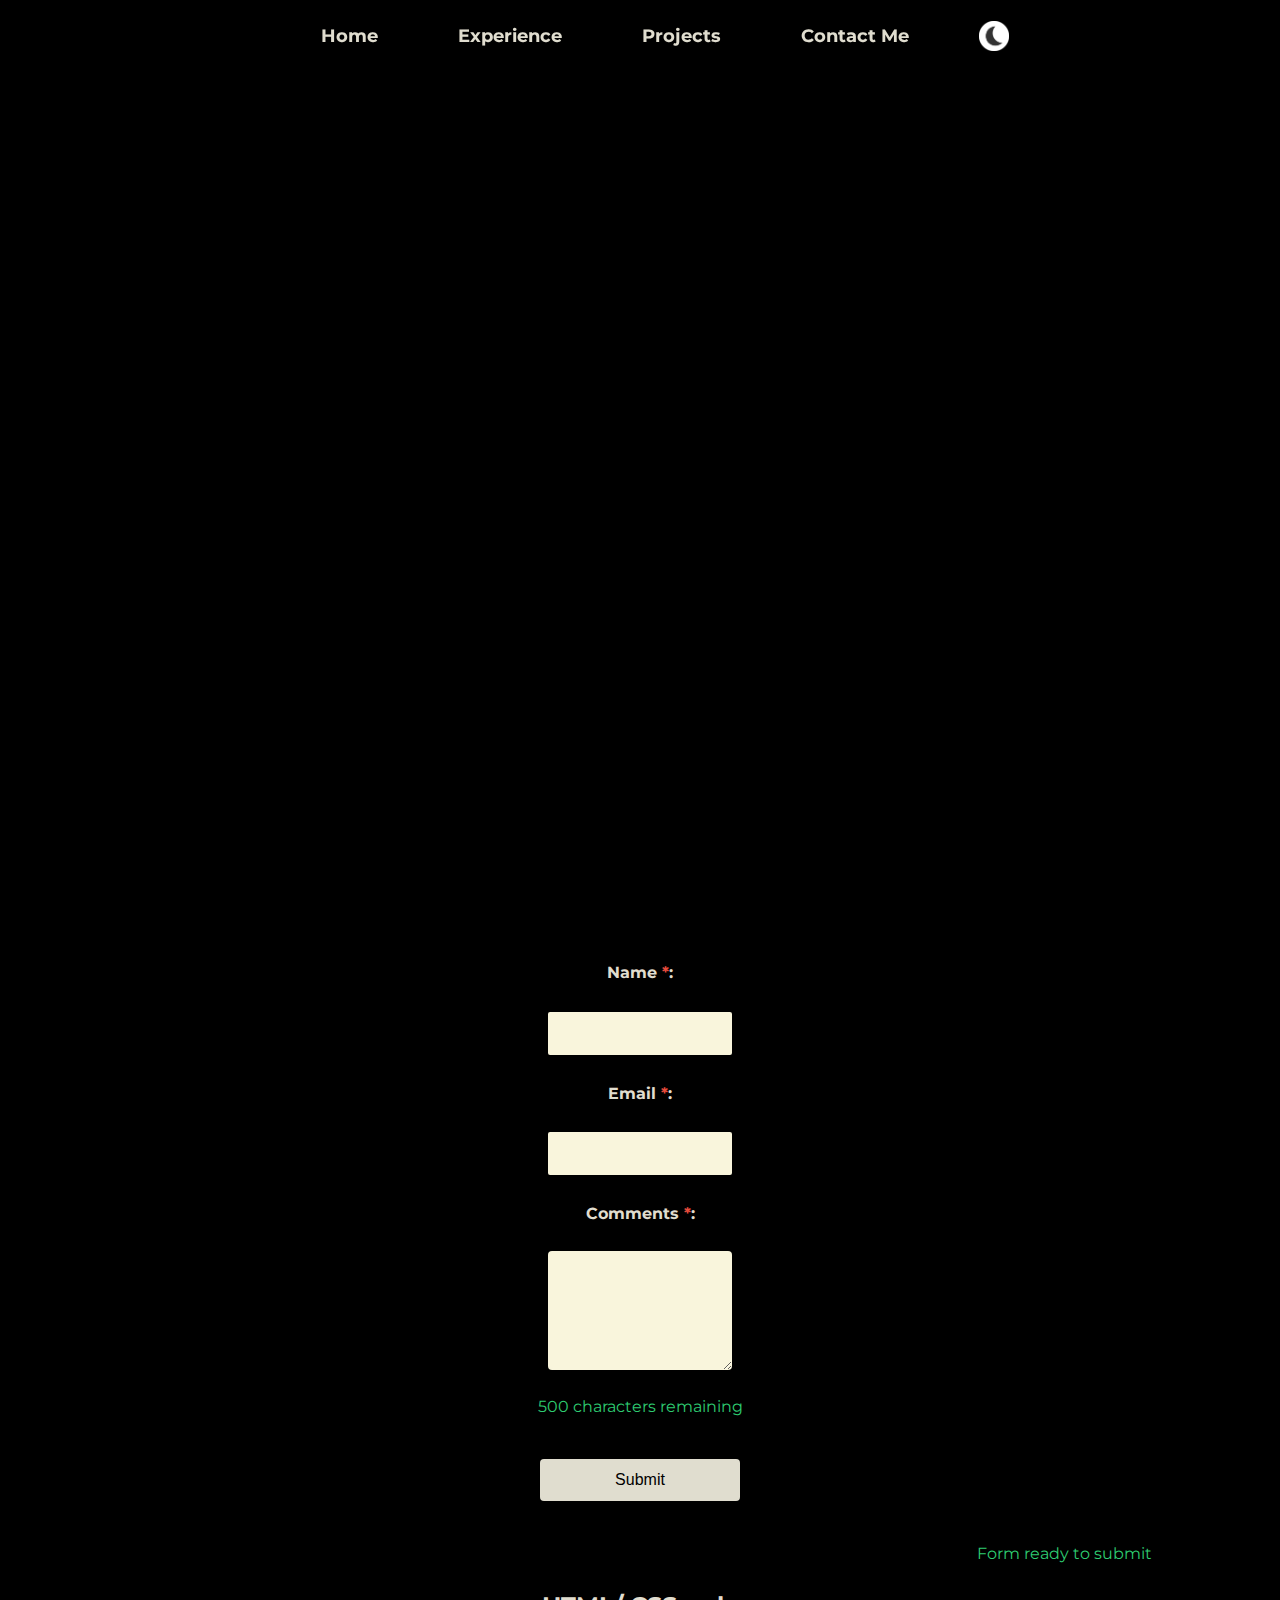
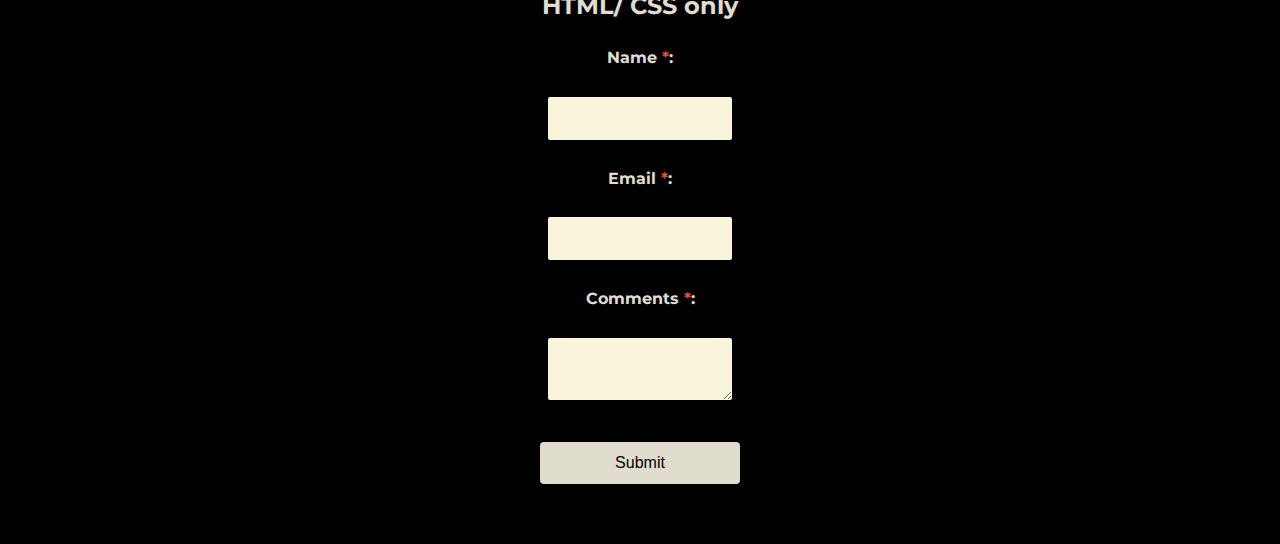
==== contact.html @ 6999d3a9 "Initial commit for CSE134b-HW5" ====
<!DOCTYPE html>
<html lang="en">
<head>
    <meta charset="UTF-8">
    <meta name="viewport" content="width=device-width, initial-scale=1.0">
    <meta name="description" content="Work Experience of Ghaida Alruwais">
    <title>Work Experience - Ghaida Alruwais</title>
    <link rel="stylesheet" href="styles.css">
</head>
<body>
    <header>
        <nav class="mainNavBar">
            <ul class ="mainLinks">
                <li><a href="index.html">Home</a></li>
                <li><a href="experience.html">Experience</a></li>
                <li><a href="projects.html">Projects</a></li>
                <li><a href="contact.html">Contact Me</a>
                </li>
                <li>
                    <img
                        id="modeToggle"
                        class="icon color-icon"
                        src="./theme_dark.png"
                        src-light="./theme_light.png"
                        src-dark="./theme_dark.png"
                        alt="the theme of the website"
                    />
                </li>
            </ul>
        </nav>
    </header>
    <section class="video-section">
        <div class="videoBackground">
            <video id="backgroundVideo" autoplay muted loop playsinline aria-hidden="true">
                <source id="videoSource" src="videoOverlayPersonalPor.mp4" type="video/mp4">
            </video>
        </div>
        <section class="video-overlay">
            <p>Contact me &hearts;</p>
        </section>
    </section>

    <main class="contacts">
        <form action="https://httpbin.org/post" method="post" id="contact-form">
            <label for="JS-name">Name <span class="required">*</span>:</label>
            <input type="text" id="JS-name" name="name" required>
            
            
            <label for="JS-email">Email <span class="required">*</span>:</label>
            <input type="email" id="JS-email" name="email" required>
            

            <label for="JS-comments">Comments <span class="required">*</span>:</label>
            <textarea id="JS-comments" name="comments" required rows="5"></textarea>
            <output name="info-output-comment" class="info" for="contact-form"></output>

            
            <input type="hidden" name="possible_bot" value="true">
            
            <button type="submit">Submit</button>
            
            <div class="output-container">
                <output name="error-output" class="error" for="contact-form"></output>
                <output name="info-output" class="info" for="contact-form"></output>
            </div>
        </form>
        <h2>HTML/ CSS only</h2>
        <form action="https://httpbin.org/post" method="POST">
            <label for="name">Name <span class="required">*</span>:</label>
            <input type="text" id="name" name="name" required minlength="2" maxlength="50">
            
            
            <label for="email">Email <span class="required">*</span>:</label>
            <input type="email" id="email" name="email" required pattern="^[a-zA-Z0-9._%+-]+@[a-zA-Z0-9.-]+\.[a-z]{2,4}$" />
     
            
            <label for="comments">Comments <span class="required">*</span>:</label>
            <textarea id="comments" name="comments" required minlength="5" maxlength="500"></textarea>
            
            
            <input type="hidden" name="possible_bot" value="true">
            <button type="submit">Submit</button>
        </form>
    </main>

    <script>
        document.addEventListener('DOMContentLoaded', function() {
            // Get elements
            const form = document.getElementById('contact-form');
            const nameInput = document.getElementById('JS-name');
            const emailInput = document.getElementById('JS-email');
            const commentsInput = document.getElementById('JS-comments');
            const possibleBotInput = document.querySelector('input[name="possible_bot"]');
            const errorOutput = document.querySelector('output[name="error-output"]');
            const infoOutput = document.querySelector('output[name="info-output"]');
            const infoOutputC = document.querySelector('output[name="info-output-comment"]');
            let form_errors = [];

            console.log(errorOutput);
            //validate email format
            function isValidEmail(email) {
                const emailRegex = /^[^\s@]+@[^\s@]+\.[^\s@]+$/;
                return emailRegex.test(email);
            }

            //disable all browser validation
            nameInput.removeAttribute('required');
            emailInput.removeAttribute('required');
            commentsInput.removeAttribute('required');
            //prevent browser's email validation
            emailInput.setAttribute('type', 'text');
            
            //If JavaScript is enabled, set possible_bot to false
            possibleBotInput.value = 'false';



            infoOutput.textContent = 'Form ready to submit';
            const maxCommentLength = 500;
            const warningThreshold = 250; 

            // Add a span for character countdown inside infoOutput
            const charCountSpan = document.createElement('span');
            infoOutputC.appendChild(charCountSpan);

            const formErrorsField = document.createElement("input");
            formErrorsField.type = "hidden";
            formErrorsField.name = "form-errors";
            form.appendChild(formErrorsField);

            //update the character countdown
            function updateCharacterCount() {
                const remaining = maxCommentLength - commentsInput.value.length;
                charCountSpan.textContent = ` ${remaining} characters remaining`;

                // Reset styles
                charCountSpan.style.color = "var(--info-color)";
                commentsInput.style.border = "none";

                // Apply warning style when close to the limit
                if (remaining > -1 && remaining < 51) {
                    charCountSpan.style.color = "var(--warning-color)";
                    commentsInput.style.border = "1px solid var(--warning-color)";
                }

                // Apply error style when exceeded
                if (remaining < 0) {
                    charCountSpan.style.color = "var(--error-color)";
                    commentsInput.style.border = "1px solid var(--error-color)";
                }
            }

            // Attach the event listener to update countdown on input
            commentsInput.addEventListener('input', updateCharacterCount);

            // Call the function initially to set the starting count
            updateCharacterCount();
            

            
            form.addEventListener('submit', function(event) {
                //prevent default form submission first
                event.preventDefault();
                
                // Reset output messages
                errorOutput.textContent = '';
                infoOutput.textContent = '';
                errorOutput.style.opacity = "1";
                errorOutput.style.display = "block";
                let errors = [];
                let hasErrors = false;

                // Validate name
                if (!nameInput.value.trim()) {
                    errors.push('Please enter your name');
                    form_errors.push({ field: "name", error: "Name is required", value: nameInput.value });
                    nameInput.style.border = '1px solid var(--error-color)';
                    nameInput.classList.add("flash-error");
                    hasErrors = true;
                } else if (nameInput.value.trim().length < 2){
                    errors.push('Please enter a name with 2 or more characters');
                    form_errors.push({ field: "name", error: "Name too short", value: nameInput.value });
                    nameInput.style.border = '1px solid var(--error-color)';
                    nameInput.classList.add("flash-error");
                    hasErrors = true;
                }else if (nameInput.value.trim().length > 50){
                    errors.push('Please enter a name with 50 or less characters');
                    form_errors.push({ field: "name", error: "Name too long", value: nameInput.value });
                    nameInput.style.border = '1px solid var(--error-color)';
                    nameInput.classList.add("flash-error");
                    hasErrors = true;
                }else {
                    nameInput.style.border = '1px solid var(--info-color)';
                    nameInput.classList.remove("flash-error");
                }
                
                // Validate email
                if (!emailInput.value.trim()) {
                    errors.push ('Please enter your email');
                    form_errors.push({ field: "email", error: "Email is required", value: emailInput.value });
                    emailInput.style.border = '1px solid var(--error-color)';
                    emailInput.classList.add("flash-error");
                    hasErrors = true;
                } else if (!isValidEmail(emailInput.value)) {
                    errors.push ('Please enter a valid email address');
                    form_errors.push({ field: "email", error: "Invalid email format", value: emailInput.value });
                    emailInput.style.border = '1px solid var(--error-color)';
                    emailInput.classList.add("flash-error");
                    hasErrors = true;
                } else {
                    emailInput.style.border = '1px solid var(--info-color)';
                    emailInput.classList.remove("flash-error");
                }

                //validate comment
                if (!commentsInput.value.trim()) {
                    errors.push ('Please enter your comment');
                    form_errors.push({ field: "comments", error: "Comment is required", value: commentsInput.value });
                    commentsInput.style.border = '1px solid var(--error-color)';
                    commentsInput.classList.add("flash-error");
                    hasErrors = true;
                } else if (commentsInput.value.trim().length < 5){
                    errors.push('write your comment with 5 or more characters');
                    form_errors.push({ field: "comments", error: "Comment too short", value: commentsInput.value });
                    commentsInput.style.border = '1px solid var(--error-color)';
                    commentsInput.classList.add("flash-error");
                    hasErrors = true;
                }else if (commentsInput.value.trim().length > 500){
                    errors.push ('Please keep your comment less than 500 characters');
                    form_errors.push({ field: "comments", error: "Comment too long", value: commentsInput.value });
                    commentsInput.style.border = '1px solid var(--error-color)';
                    commentsInput.classList.add("flash-error");
                    hasErrors = true;
                }else {
                    commentsInput.style.border = '1px solid var(--info-color)';
                    commentsInput.classList.remove("flash-error");
                }


                // If there are validation errors stop
                if (hasErrors) {
                    errorOutput.innerHTML = errors.join('<br>');
                    formErrorsField.value = JSON.stringify(form_errors);
                    setTimeout(() => {
                        errorOutput.style.opacity = "0"; // Fade out after 5 seconds
                    }, 2000);
                    return;
                }
                formErrorsField.value = JSON.stringify(form_errors);

                infoOutput.textContent = 'Submitting your message...';
                
                
                setTimeout(function() {
                    form.submit();
                }, 1000);
            });
        });
    </script>
<script src="./script.js"></script>
</body>
</html>
---- styles.css ----
/*color palette*/
:root{
    --black: black;
    --navbar-black: rgba(0, 0, 0, 0.6);
    --custom-white: #F1F0EA;
    --custom-beige: #E0DDCF;
    --primary-font: "Montserrat", 'Open Sans', sans-serif;
    --error-color: #e74c3c;
    --info-color: #2ecc71;
    --warning-color: orange;
    --experience-background: #2D232E;
    --experience-box: rgba(255, 255, 255, 0.1);
    --box-shadow: rgba(0, 0, 0, 0.2);
    --flash-error: #ffdddd;
    --submit-color: #7e5b8d;
    --hovering-link: #534B52;
    --contact-fields: #F9F5DC;

}

[theme="light"]{
    --black: white;
    --navbar-black: rgba(255, 255, 255, 0.00);
    --custom-white: #364156; /*change*/
    --custom-beige: #011638;/*change*/
    --primary-font: "Montserrat", 'Open Sans', sans-serif;
    --error-color: #e74c3c;
    --info-color: #2ecc71;
    --warning-color: orange;
    --experience-background: #CDCDCD; /*change*/
    --experience-box: #C2C2C2; /*change*/ 
    --box-shadow: rgba(0, 0, 0, 0.2); /*change*/
    --flash-error: #ffdddd;
    --submit-color: #7e5b8d;
    --contact-fields: #F9F5DC;
}
body {
    font-family: var(--primary-font, sans-serif);
    margin: 0;
    padding: 0;
    background: var(--black, black);
    color: var(--custom-beige, #E0DDCF);
    scroll-behavior: smooth;
    line-height: 1.6;
}

.icon{
    width: 30px; /* Adjust size as needed */
    height: 30px;
    margin: 11px 10px 20px 10px;
    cursor: pointer;
}

@font-face {
    font-family: "Montserrat";
    src: url("Montserrat/Montserrat-VariableFont_wght.ttf") format("truetype");
    font-weight: 100 900; 
    font-style: normal;
}

@font-face {
    font-family: "Montserrat";
    src: url("Montserrat/Montserrat-Italic-VariableFont_wght.ttf") format("truetype");
    font-weight: 100 900;
    font-style: italic;
}


.video-section {
    position: relative;
    width: 100%;
    height: 100dvh;
    display: flex;
    align-items: center;
    justify-content: center;
    text-align: center;
}
.videoBackground{
    position: absolute;
    top: 0;
    left: 0;
    width: 100%;
    height: 100dvh;
    overflow: hidden;
    z-index: -1;
}
.videoBackground video {
    position: absolute;
    top: 50%;
    left: 50%;
    width: 100%;
    height: 100%;
    object-fit: cover;
    transform: translate(-50%, -50%);
}
.mainNavBar {
    position: fixed;  
    top: 0;
    left: 0;
    width: 100dvw;
    background: var(--navbar-black, rgb(0, 0, 0, 0.6));
    height: auto;
    display: flex;
    flex-wrap: wrap;
    align-items: center;
    justify-content: center;
    padding: 10px 20px;
    z-index: 1000; 
    transition: background 0.3s ease-in-out;
}
/*styling of links*/
.mainLinks {
    list-style: none;
    display: flex;
    padding: 0;
    margin: 0;
    flex-wrap: wrap;
    justify-content: center;

    li {
        margin: 0 20px;

        a {
            display: inline-block;
            text-decoration: none;
            color: var(--custom-beige, #E0DDCF);
            font-size: 18px;
            font-family: var(--primary-font, sans-serif);
            padding: 12px 20px;
            font-weight: bold;
            transition: transform 0.3s ease-in-out, color 0.3s ease-in-out;

            &:hover {
                color: var(--hovering-link, #534B52);
                transform: scale(1.2);
            }
        }
    }
}

/*text on the video backgroun home-page*/
.video-overlay {
    position: absolute;
    top: 0;
    left: 0;
    width: 100%;
    height: 100dvh;
    display: flex;
    flex-direction: column;
    align-items: center;
    justify-content: center;
    text-align: center;
    
}

@media (max-width: 768px) {
    .HomeOverlay {
        padding-top: 10dvh;
    }
}

.video-overlay p {
    font-family: var(--primary-font, sans-serif);
    font-size: 28px; 
    font-weight: bold;
    color: var(--custom-beige, #E0DDCF);
    margin: 10px 0;
    padding: 10px 30px;
    opacity: 0;
    animation: fadeIn 1.5s ease-in-out forwards;
}

.HomeOverlay p:nth-child(1) { animation-delay: 0s; }
.HomeOverlay p:nth-child(2) { animation-delay: 0.5s; }
.HomeOverlay p:nth-child(3) { animation-delay: 1s; }

@keyframes fadeIn {
    from { opacity: 0; transform: translateY(20px); }
    to { opacity: 1; transform: translateY(0); }
}

/*styles for experience page*/

.experience-section {
    padding: 80px 10%;
    text-align: left;
    min-height: 100vh;
    background: var(--experience-background, #2D232E); 
    display: flex;
    flex-direction: column;
    gap: 50px;
}


.experience-box h2 {
    font-size: 36px;
    color: var(--custom-white, #F1F0EA);
    margin-bottom: 5px;
}

.experience-box {
    background: var(--experience-box, rgba(255, 255, 255, 0.1)); 
    padding: 10px 30px;
    border-radius: 20px;
    backdrop-filter: blur(5px);
    transition: transform 0.3s ease-in-out, box-shadow 0.3s ease-in-out;
}

/* Hover on boxes */
.experience-box:hover, .project:hover {
    transform: translateY(-5px);
    box-shadow: 0 6px 15px var(--box-shadow, rgba(0, 0, 0, 0.2));
}

.experience-box p {
    font-size: 16px;
}

.experience-box ul {
    padding-left: 20px;
}

.scroll-down {
    position: fixed;
    bottom: 30px;
    left: 50%;
    transform: translateX(-50%);
    color: var(--custom-beige, #E0DDCF);
    font-size: 18px;
    animation: bounce 2s infinite;
}

@keyframes bounce {
    0%, 100% { transform: translateY(0); }
    50% { transform: translateY(-10px); }
}
@media (max-width: 768px) {
    .experience-section {
        padding: 40px 5%;
    }

    .experience-box {
        padding: 15px;
    }

    .scroll-down {
        font-size: 14px;
    }
}

/*projects page*/
.projects {
    padding: 60px 10%;
    text-align: center;
}

.project {
    margin-bottom: 40px;
    background: var(--experience-box, rgba(255, 255, 255, 0.1));
    padding: 20px;
    border-radius: 10px;
    backdrop-filter: blur(5px);
    transition: transform 0.3s ease-in-out, box-shadow 0.3s ease-in-out;
}

.project img {
    width: 100%;
    height: auto;
    border-radius: 8px;
    object-fit: cover;
}

@media (max-width: 768px) {
    .project img {
        width: 100%;
        height: auto;
    }
}

.contacts{
    padding: 60px 10%;
    text-align: center;
}

/*forms*/
form {
    display: flex;
    flex-direction: column;
    gap: 1.5rem;
}



label {
    font-weight: bold;
}

.required {
    color: var(--error-color);
}


input, textarea {
    border: 2px solid var(--black, black);
    width: 160px;
    padding: 0.75rem;
    border-radius: 4px;
    font-family: inherit;
    font-size: 1rem;
    transition: border-color 0.3s ease, box-shadow 0.3s ease;
    background-color: var(--contact-fields, #F9F5DC);
    color: black;
    margin: 0 auto;
    display: block;
    
}

button {
    background-color: var(--custom-beige);
    color: var(--black, black);
    border: none;
    border-radius: 4px;
    padding: 0.75rem;
    font-size: 1rem;
    cursor: pointer;
    transition: background-color 0.2s;
    width: 200px;
    margin: 1rem auto 0;
}

button:hover {
    background-color: var(--submit-color, #7e5b8d);
}

.output-container {
    display: flex;
    justify-content: space-between;
    margin-top: 1rem;
}
main .contacts{
    width: 100%;
    max-width: 800px;
    background-color: transparent;
    border-radius: 8px;
    padding: 2rem;
}

/*revisit*/
output {
    font-size: 1rem;
}

.error {
    transition: opacity 0.5s ease-in-out;
    opacity: 0;  /* Initially hidden */
    color: var(--error-color);
}

.info {
    color: var(--info-color);
}

.flash-error {
    background-color: var(--flash-error, #ffdddd);
    transition: background-color 0.3s ease-in-out;
}
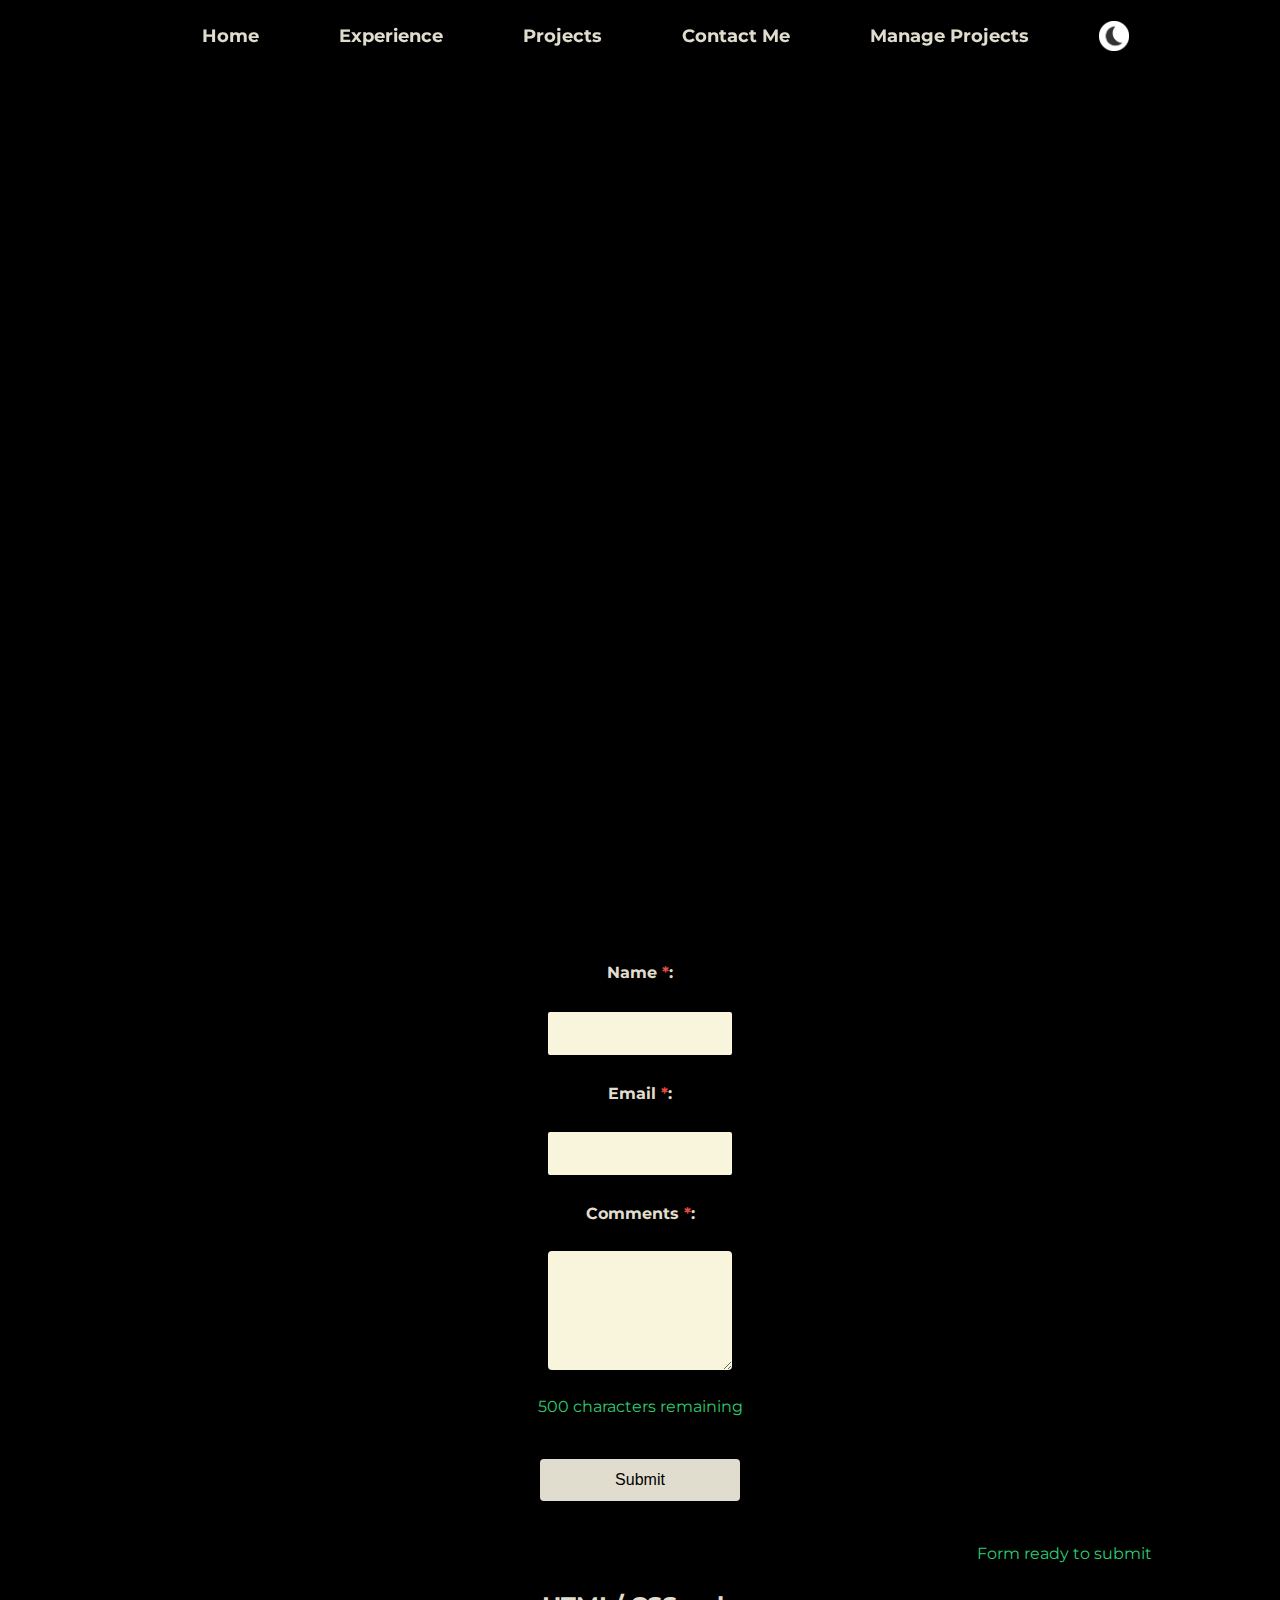
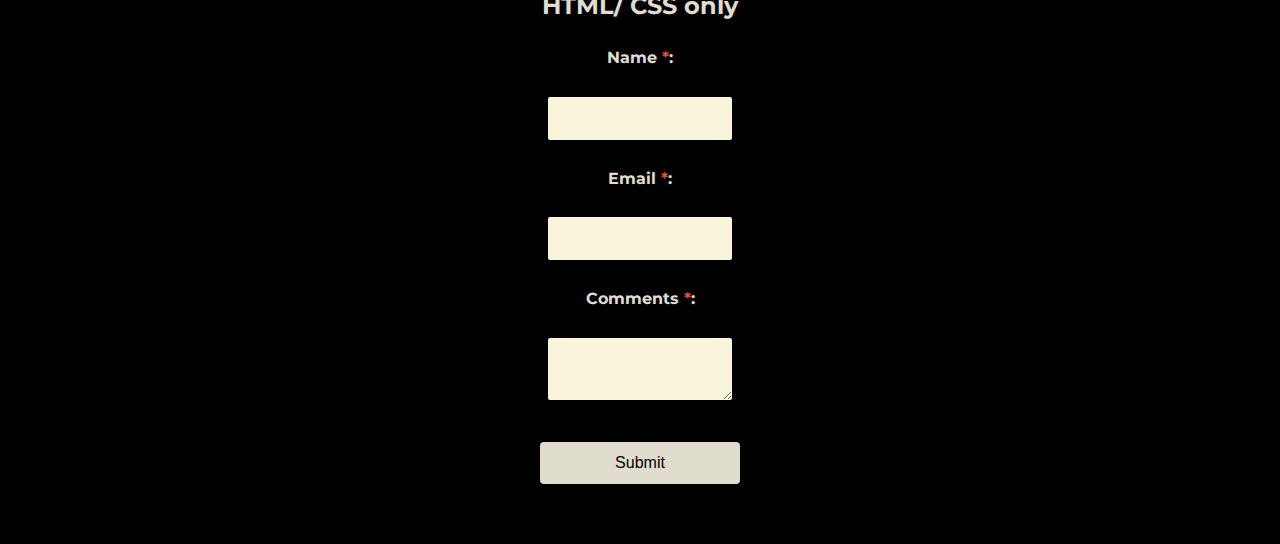
==== commit 6bf5391a: "add projects page and crud files" ====
--- a/contact.html
+++ b/contact.html
@@ -16,6 +16,7 @@
                 <li><a href="projects.html">Projects</a></li>
                 <li><a href="contact.html">Contact Me</a>
                 </li>
+                <li><a href="crud.html">Manage Projects</a></li>
                 <li>
                     <img
                         id="modeToggle"
